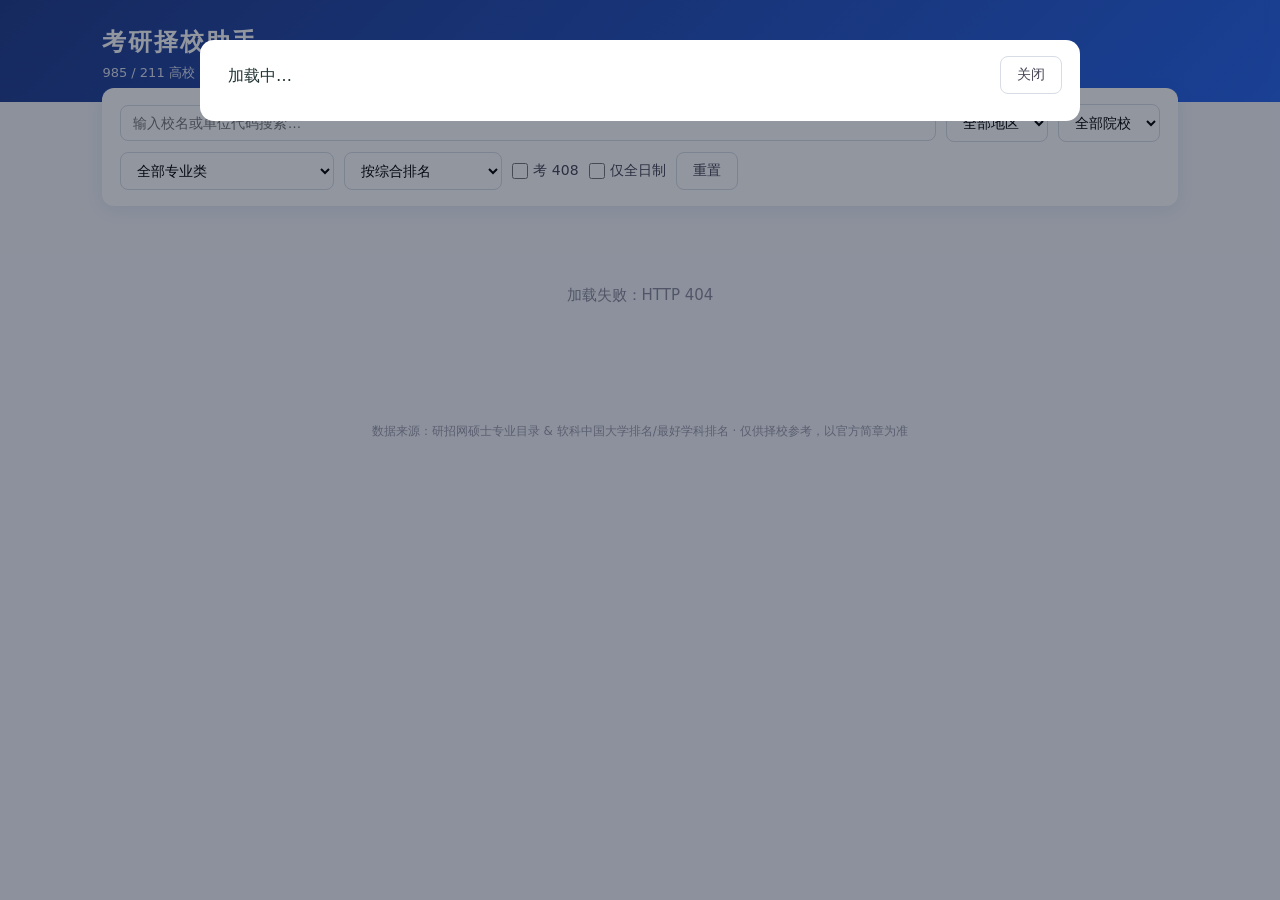
==== app/static/index.html @ 00258d8f "init" ====
<!DOCTYPE html>
<html lang="zh-CN">
<head>
<meta charset="UTF-8">
<meta name="viewport" content="width=device-width, initial-scale=1.0">
<title>考研择校助手 · 985/211 计算机方向</title>
<link rel="stylesheet" href="style.css">
</head>
<body>
<header>
  <h1>考研择校助手</h1>
  <p class="sub">985 / 211 高校 · 计算机方向硕士招生目录 <span id="stats"></span></p>
</header>

<section class="filters">
  <div class="row">
    <input id="f-kw" type="text" placeholder="输入校名或单位代码搜索…">
    <select id="f-province"><option value="">全部地区</option></select>
    <select id="f-tag">
      <option value="all">全部院校</option>
      <option value="985">985</option>
      <option value="211">211</option>
      <option value="zhx">自划线</option>
    </select>
  </div>
  <div class="row">
    <select id="f-group">
      <option value="">全部专业类</option>
      <option value="cs">计算机科学与技术（学硕）</option>
      <option value="se">软件工程（学硕）</option>
      <option value="cyb">网络空间安全（学硕）</option>
      <option value="xx">电子信息（专硕）</option>
    </select>
    <select id="f-sort">
      <option value="sr_rank">按综合排名</option>
      <option value="sr_cs_rank">按计算机学科排名</option>
      <option value="quota">按拟招生人数</option>
      <option value="name">按地区/校名</option>
    </select>
    <label class="chk"><input id="f-408" type="checkbox"> 考 408</label>
    <label class="chk"><input id="f-xxfs" type="checkbox"> 仅全日制</label>
    <button id="btn-reset" class="ghost">重置</button>
  </div>
</section>

<main>
  <div id="list" class="cards"></div>
  <div id="empty" class="empty hidden">没有符合条件的院校</div>
</main>

<div id="modal-mask" class="modal-mask hidden">
  <div class="modal">
    <button id="modal-close" class="ghost close">关闭</button>
    <div id="modal-body">加载中…</div>
  </div>
</div>

<footer>数据来源：研招网硕士专业目录 &amp; 软科中国大学排名/最好学科排名 · 仅供择校参考，以官方简章为准</footer>

<script src="app.js"></script>
</body>
</html>
---- app/static/style.css ----
* { box-sizing: border-box; margin: 0; padding: 0; }
body {
  font-family: "Microsoft YaHei", "PingFang SC", system-ui, sans-serif;
  background: #f4f6fa; color: #233;
}
header { background: linear-gradient(135deg, #1e3a8a, #2563eb); color: #fff; padding: 26px 8% 20px; }
header h1 { font-size: 24px; letter-spacing: 2px; }
header .sub { margin-top: 6px; opacity: .85; font-size: 13px; }
#stats { margin-left: 10px; background: rgba(255,255,255,.18); padding: 2px 10px; border-radius: 12px; }

.filters { background: #fff; margin: -14px 8% 0; border-radius: 12px; padding: 16px 18px;
  box-shadow: 0 4px 18px rgba(30,58,138,.08); }
.filters .row { display: flex; gap: 10px; align-items: center; flex-wrap: wrap; }
.filters .row + .row { margin-top: 10px; }
.filters input[type=text] { flex: 2; min-width: 200px; }
.filters select, .filters input[type=text] {
  padding: 9px 12px; border: 1px solid #d7dce5; border-radius: 8px; font-size: 14px; background: #fff;
}
.filters select:focus, .filters input:focus { outline: 2px solid #bfdbfe; border-color: #2563eb; }
.chk { display: flex; align-items: center; gap: 5px; font-size: 14px; color: #445; cursor: pointer; }
.chk input { width: 16px; height: 16px; accent-color: #2563eb; }
button.ghost {
  padding: 9px 16px; border: 1px solid #d7dce5; background: #fff; border-radius: 8px;
  cursor: pointer; font-size: 14px; color: #445;
}
button.ghost:hover { border-color: #2563eb; color: #2563eb; }

main { padding: 20px 8% 40px; }
.cards { display: grid; grid-template-columns: repeat(auto-fill, minmax(330px, 1fr)); gap: 14px; }
.card {
  background: #fff; border-radius: 12px; padding: 16px 18px; cursor: pointer;
  border: 1px solid #e8ecf3; transition: transform .12s, box-shadow .12s;
}
.card:hover { transform: translateY(-2px); box-shadow: 0 8px 22px rgba(30,58,138,.12); }
.card .top { display: flex; justify-content: space-between; align-items: baseline; }
.card h3 { font-size: 17px; color: #172554; }
.card .code { font-size: 12px; color: #94a3b8; }
.tags { margin: 8px 0; display: flex; gap: 6px; flex-wrap: wrap; }
.tag { font-size: 11px; padding: 2px 8px; border-radius: 10px; }
.tag.t985 { background: #fee2e2; color: #b91c1c; }
.tag.t211 { background: #dbeafe; color: #1d4ed8; }
.tag.tzhx { background: #fef3c7; color: #b45309; }
.tag.t408 { background: #dcfce7; color: #15803d; }
.meta { font-size: 13px; color: #556; line-height: 1.9; }
.meta b { color: #1e3a8a; }
.ranks { display: flex; gap: 14px; font-size: 12px; color: #778; margin-top: 6px; flex-wrap: wrap; }
.ranks span b { color: #2563eb; }

.empty { text-align: center; color: #889; padding: 60px 0; font-size: 15px; }
.hidden { display: none; }

.modal-mask { position: fixed; inset: 0; background: rgba(15,23,42,.45); z-index: 50;
  display: flex; align-items: flex-start; justify-content: center; overflow-y: auto; padding: 40px 16px; }
.modal { background: #fff; border-radius: 14px; width: 100%; max-width: 880px; padding: 26px 28px 34px; position: relative; }
.modal .close { position: absolute; right: 18px; top: 16px; }
.modal h2 { color: #172554; margin-bottom: 4px; }
.modal .head-meta { color: #667; font-size: 13px; margin-bottom: 16px; }
.sec-title { margin: 18px 0 8px; font-size: 15px; color: #1e3a8a; border-left: 4px solid #2563eb; padding-left: 8px; }
table { width: 100%; border-collapse: collapse; font-size: 13px; }
th, td { border-bottom: 1px solid #eef1f6; padding: 8px 10px; text-align: left; vertical-align: top; }
th { color: #667; font-weight: 600; background: #f8fafc; white-space: nowrap; }
td .bz { color: #a67c00; font-size: 12px; }
.badge { display: inline-block; background: #eff6ff; color: #1d4ed8; border-radius: 8px; padding: 1px 8px; font-size: 11px; margin-right: 6px; }

footer { text-align: center; color: #99a; font-size: 12px; padding: 18px 0 30px; }
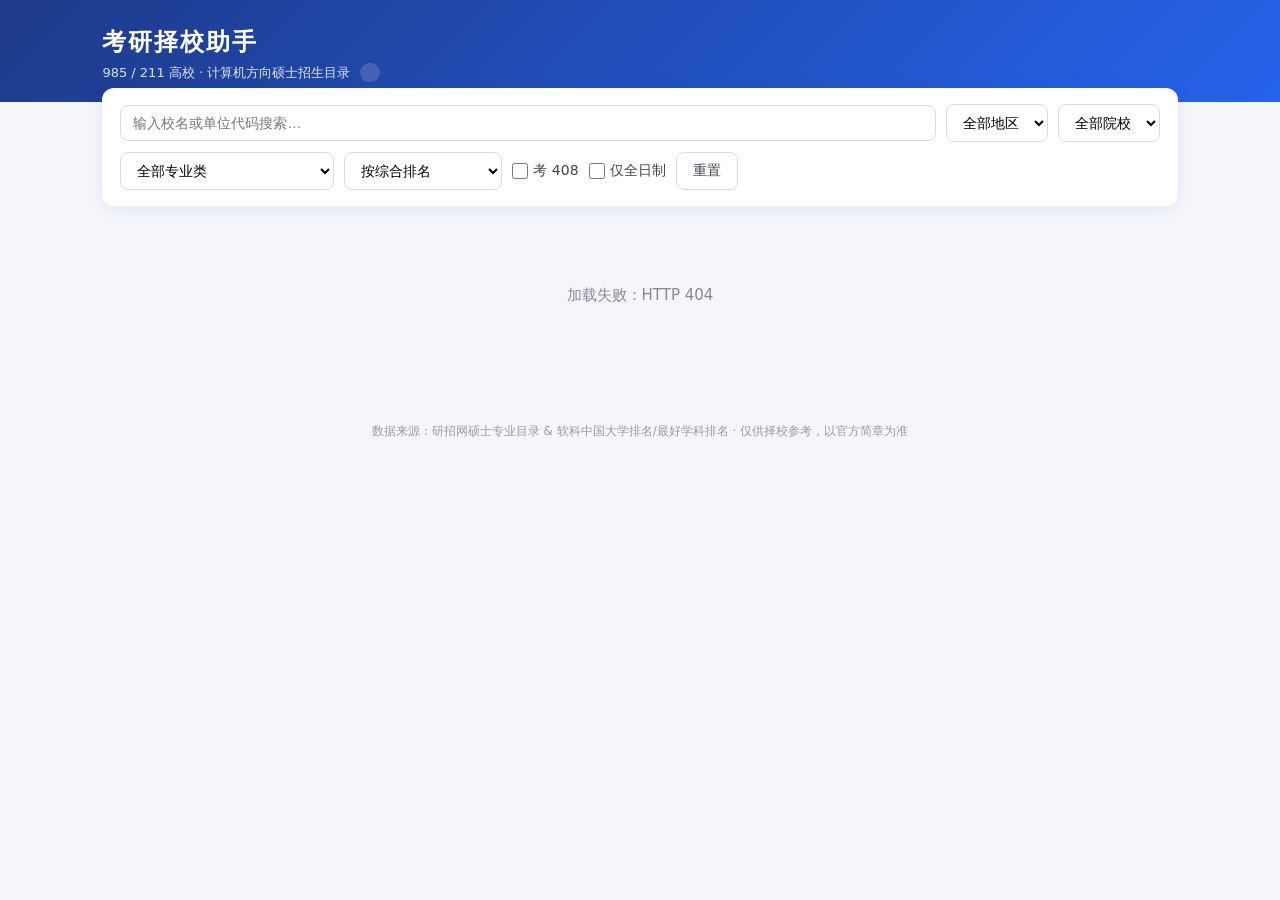
==== commit 5eef29ea: "分数线功能 + 混合模式全量采集568组数据 研招网登录墙绕行：主干专业按校名精确查询（0812 83校/计算机技术72校等），新增 _has_next 修复翻页崩溃；新增分数线爬虫 fsx.py（国" ====
--- a/app/static/index.html
+++ b/app/static/index.html
@@ -1,10 +1,10 @@
-<!DOCTYPE html>
+﻿<!DOCTYPE html>
 <html lang="zh-CN">
 <head>
 <meta charset="UTF-8">
 <meta name="viewport" content="width=device-width, initial-scale=1.0">
 <title>考研择校助手 · 985/211 计算机方向</title>
-<link rel="stylesheet" href="style.css">
+<link rel="stylesheet" href="style.css?v=2">
 </head>
 <body>
 <header>
@@ -57,6 +57,7 @@
 
 <footer>数据来源：研招网硕士专业目录 &amp; 软科中国大学排名/最好学科排名 · 仅供择校参考，以官方简章为准</footer>
 
-<script src="app.js"></script>
+<script src="app.js?v=2"></script>
 </body>
 </html>
+
--- a/app/static/style.css
+++ b/app/static/style.css
@@ -47,7 +47,7 @@
 .ranks span b { color: #2563eb; }
 
 .empty { text-align: center; color: #889; padding: 60px 0; font-size: 15px; }
-.hidden { display: none; }
+.hidden { display: none !important; }
 
 .modal-mask { position: fixed; inset: 0; background: rgba(15,23,42,.45); z-index: 50;
   display: flex; align-items: flex-start; justify-content: center; overflow-y: auto; padding: 40px 16px; }
@@ -62,4 +62,11 @@
 td .bz { color: #a67c00; font-size: 12px; }
 .badge { display: inline-block; background: #eff6ff; color: #1d4ed8; border-radius: 8px; padding: 1px 8px; font-size: 11px; margin-right: 6px; }
 
+.fsx-note { font-size: 13px; color: #667; line-height: 1.8; margin: 6px 0; }
+.fsx-table td, .fsx-table th { text-align: center; }
+.fsx-table td b { color: #1e3a8a; }
+.zhx-year { font-size: 13px; margin: 10px 0 4px; color: #334; }
+.zhx-year a { color: #2563eb; }
+.fsx-img { display: block; max-width: 100%; border: 1px solid #e2e8f0; border-radius: 8px; margin: 8px 0; }
+
 footer { text-align: center; color: #99a; font-size: 12px; padding: 18px 0 30px; }
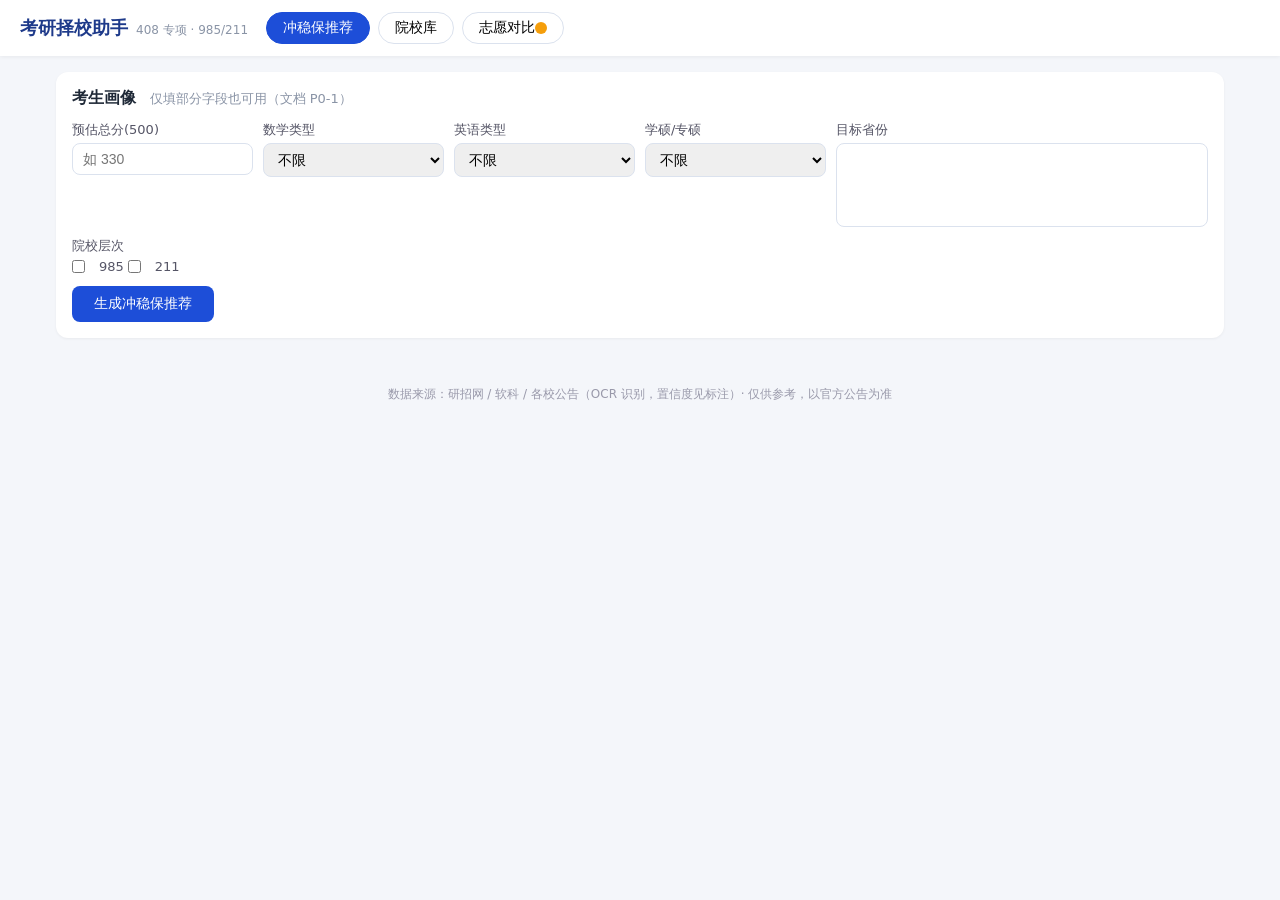
==== commit 203f01cf: "按执行文档重构为408专项MVP：v2数据模型+OCR校线+冲稳保推荐 - 数据模型v2：colleges/programs/score_records/retest_rules，408统考分类139" ====
--- a/app/static/index.html
+++ b/app/static/index.html
@@ -1,63 +1,90 @@
-﻿<!DOCTYPE html>
+<!DOCTYPE html>
 <html lang="zh-CN">
 <head>
 <meta charset="UTF-8">
 <meta name="viewport" content="width=device-width, initial-scale=1.0">
-<title>考研择校助手 · 985/211 计算机方向</title>
-<link rel="stylesheet" href="style.css?v=2">
+<title>考研择校助手 · 408 专项</title>
+<link rel="stylesheet" href="style.css?v=3">
 </head>
 <body>
 <header>
-  <h1>考研择校助手</h1>
-  <p class="sub">985 / 211 高校 · 计算机方向硕士招生目录 <span id="stats"></span></p>
+  <div class="logo">考研择校助手<span class="sub">408 专项 · 985/211</span></div>
+  <nav>
+    <button class="tab active" data-tab="rec">冲稳保推荐</button>
+    <button class="tab" data-tab="lib">院校库</button>
+    <button class="tab" data-tab="cmp">志愿对比 <span id="fav-badge" class="fav-badge"></span></button>
+  </nav>
 </header>
 
-<section class="filters">
-  <div class="row">
-    <input id="f-kw" type="text" placeholder="输入校名或单位代码搜索…">
-    <select id="f-province"><option value="">全部地区</option></select>
+<main>
+<!-- ======== 冲稳保推荐 ======== -->
+<section id="tab-rec" class="tab-page active">
+  <div class="panel">
+    <h2>考生画像 <span class="hint">仅填部分字段也可用（文档 P0-1）</span></h2>
+    <div class="form-grid">
+      <label>预估总分(500) <input id="pf-total" type="number" min="0" max="500" placeholder="如 330"></label>
+      <label>数学类型
+        <select id="pf-math"><option value="">不限</option><option>数一</option><option>数二</option></select></label>
+      <label>英语类型
+        <select id="pf-english"><option value="">不限</option><option>英一</option><option>英二</option></select></label>
+      <label>学硕/专硕
+        <select id="pf-degree"><option value="">不限</option><option>学硕</option><option>专硕</option></select></label>
+      <label class="span2">目标省份 <select id="pf-prov" multiple size="4"></select></label>
+      <label class="span2">院校层次
+        <span class="chk-row">
+          <input type="checkbox" id="pf-lv985" value="985"><em>985</em>
+          <input type="checkbox" id="pf-lv211" value="211"><em>211</em>
+        </span></label>
+    </div>
+    <button id="btn-rec" class="primary">生成冲稳保推荐</button>
+    <span id="rec-status" class="hint"></span>
+  </div>
+  <div id="rec-result"></div>
+</section>
+
+<!-- ======== 院校库 ======== -->
+<section id="tab-lib" class="tab-page">
+  <div class="filters">
+    <input id="f-k" placeholder="搜索校名/代码">
+    <select id="f-prov"><option value="">全部省份</option></select>
     <select id="f-tag">
-      <option value="all">全部院校</option>
-      <option value="985">985</option>
-      <option value="211">211</option>
-      <option value="zhx">自划线</option>
+      <option value="all">全部</option><option value="985">985</option>
+      <option value="211">211</option><option value="zhx">自划线</option>
+    </select>
+    <select id="f-group">
+      <option value="">全部专业类</option><option value="cs">0812 计算机</option>
+      <option value="se">0835 软工</option><option value="cyb">0839 网安</option>
+      <option value="xx">0854 电子信息</option>
+    </select>
+    <select id="f-408"><option value="">含自命题</option><option value="1">仅408统考</option></select>
+    <select id="f-sort">
+      <option value="sr_rank">综合排名</option><option value="sr_cs_rank">计算机学科排名</option>
+      <option value="quota">招生名额</option><option value="name">按省份名</option>
     </select>
   </div>
-  <div class="row">
-    <select id="f-group">
-      <option value="">全部专业类</option>
-      <option value="cs">计算机科学与技术（学硕）</option>
-      <option value="se">软件工程（学硕）</option>
-      <option value="cyb">网络空间安全（学硕）</option>
-      <option value="xx">电子信息（专硕）</option>
-    </select>
-    <select id="f-sort">
-      <option value="sr_rank">按综合排名</option>
-      <option value="sr_cs_rank">按计算机学科排名</option>
-      <option value="quota">按拟招生人数</option>
-      <option value="name">按地区/校名</option>
-    </select>
-    <label class="chk"><input id="f-408" type="checkbox"> 考 408</label>
-    <label class="chk"><input id="f-xxfs" type="checkbox"> 仅全日制</label>
-    <button id="btn-reset" class="ghost">重置</button>
-  </div>
+  <div id="stats" class="hint"></div>
+  <div id="grid" class="grid"></div>
 </section>
 
-<main>
-  <div id="list" class="cards"></div>
-  <div id="empty" class="empty hidden">没有符合条件的院校</div>
+<!-- ======== 志愿对比 ======== -->
+<section id="tab-cmp" class="tab-page">
+  <div class="panel">
+    <h2>志愿对比 <span class="hint">在院校库点「对比」加入，最多 5 所</span></h2>
+    <button id="btn-cmp-clear" class="ghost">清空</button>
+  </div>
+  <div id="cmp-wrap"><p class="hint">尚未添加对比院校。</p></div>
+</section>
 </main>
 
+<!-- 详情弹层 -->
 <div id="modal-mask" class="modal-mask hidden">
   <div class="modal">
-    <button id="modal-close" class="ghost close">关闭</button>
-    <div id="modal-body">加载中…</div>
+    <button id="modal-close">✕</button>
+    <div id="modal-body"></div>
   </div>
 </div>
 
-<footer>数据来源：研招网硕士专业目录 &amp; 软科中国大学排名/最好学科排名 · 仅供择校参考，以官方简章为准</footer>
-
-<script src="app.js?v=2"></script>
+<footer>数据来源：研招网 / 软科 / 各校公告（OCR 识别，置信度见标注）· 仅供参考，以官方公告为准</footer>
+<script src="app.js?v=3"></script>
 </body>
 </html>
-
--- a/app/static/style.css
+++ b/app/static/style.css
@@ -1,72 +1,95 @@
 * { box-sizing: border-box; margin: 0; padding: 0; }
-body {
-  font-family: "Microsoft YaHei", "PingFang SC", system-ui, sans-serif;
-  background: #f4f6fa; color: #233;
-}
-header { background: linear-gradient(135deg, #1e3a8a, #2563eb); color: #fff; padding: 26px 8% 20px; }
-header h1 { font-size: 24px; letter-spacing: 2px; }
-header .sub { margin-top: 6px; opacity: .85; font-size: 13px; }
-#stats { margin-left: 10px; background: rgba(255,255,255,.18); padding: 2px 10px; border-radius: 12px; }
+body { font-family: "PingFang SC", "Microsoft YaHei", system-ui, sans-serif; background: #f4f6fa; color: #1f2937; }
+.hidden { display: none !important; }
+.hint { color: #8a94a6; font-size: 13px; }
+.up { color: #16a34a; } .down { color: #dc2626; }
+.disclaimer { font-size: 12px; color: #99a; margin: 14px 4px; }
 
-.filters { background: #fff; margin: -14px 8% 0; border-radius: 12px; padding: 16px 18px;
-  box-shadow: 0 4px 18px rgba(30,58,138,.08); }
-.filters .row { display: flex; gap: 10px; align-items: center; flex-wrap: wrap; }
-.filters .row + .row { margin-top: 10px; }
-.filters input[type=text] { flex: 2; min-width: 200px; }
-.filters select, .filters input[type=text] {
-  padding: 9px 12px; border: 1px solid #d7dce5; border-radius: 8px; font-size: 14px; background: #fff;
-}
-.filters select:focus, .filters input:focus { outline: 2px solid #bfdbfe; border-color: #2563eb; }
-.chk { display: flex; align-items: center; gap: 5px; font-size: 14px; color: #445; cursor: pointer; }
-.chk input { width: 16px; height: 16px; accent-color: #2563eb; }
-button.ghost {
-  padding: 9px 16px; border: 1px solid #d7dce5; background: #fff; border-radius: 8px;
-  cursor: pointer; font-size: 14px; color: #445;
-}
-button.ghost:hover { border-color: #2563eb; color: #2563eb; }
+header { display: flex; align-items: center; gap: 18px; flex-wrap: wrap; background: #fff; padding: 12px 20px; box-shadow: 0 1px 4px rgba(0,0,0,.06); position: sticky; top: 0; z-index: 10; }
+.logo { font-size: 18px; font-weight: 700; color: #1e3a8a; }
+.logo .sub { font-size: 12px; color: #8a94a6; margin-left: 8px; font-weight: 400; }
+nav { display: flex; gap: 8px; flex-wrap: wrap; }
+.tab { border: 1px solid #dbe2ee; background: #fff; border-radius: 18px; padding: 6px 16px; cursor: pointer; font-size: 14px; }
+.tab.active { background: #1d4ed8; color: #fff; border-color: #1d4ed8; }
+.fav-badge { background: #f59e0b; color: #fff; border-radius: 8px; padding: 0 6px; font-size: 11px; }
 
-main { padding: 20px 8% 40px; }
-.cards { display: grid; grid-template-columns: repeat(auto-fill, minmax(330px, 1fr)); gap: 14px; }
-.card {
-  background: #fff; border-radius: 12px; padding: 16px 18px; cursor: pointer;
-  border: 1px solid #e8ecf3; transition: transform .12s, box-shadow .12s;
-}
-.card:hover { transform: translateY(-2px); box-shadow: 0 8px 22px rgba(30,58,138,.12); }
-.card .top { display: flex; justify-content: space-between; align-items: baseline; }
-.card h3 { font-size: 17px; color: #172554; }
-.card .code { font-size: 12px; color: #94a3b8; }
-.tags { margin: 8px 0; display: flex; gap: 6px; flex-wrap: wrap; }
-.tag { font-size: 11px; padding: 2px 8px; border-radius: 10px; }
-.tag.t985 { background: #fee2e2; color: #b91c1c; }
-.tag.t211 { background: #dbeafe; color: #1d4ed8; }
-.tag.tzhx { background: #fef3c7; color: #b45309; }
-.tag.t408 { background: #dcfce7; color: #15803d; }
-.meta { font-size: 13px; color: #556; line-height: 1.9; }
-.meta b { color: #1e3a8a; }
-.ranks { display: flex; gap: 14px; font-size: 12px; color: #778; margin-top: 6px; flex-wrap: wrap; }
-.ranks span b { color: #2563eb; }
+main { max-width: 1200px; margin: 0 auto; padding: 16px; }
+.tab-page { display: none; }
+.tab-page.active { display: block; }
 
-.empty { text-align: center; color: #889; padding: 60px 0; font-size: 15px; }
-.hidden { display: none !important; }
+.panel { background: #fff; border-radius: 12px; padding: 16px; margin-bottom: 14px; box-shadow: 0 1px 3px rgba(0,0,0,.05); }
+.panel h2 { font-size: 16px; margin-bottom: 12px; }
+.panel h2 .hint { font-weight: 400; margin-left: 8px; }
+.form-grid { display: grid; grid-template-columns: repeat(auto-fit, minmax(180px, 1fr)); gap: 10px; margin-bottom: 12px; }
+.form-grid label { font-size: 13px; color: #556; display: flex; flex-direction: column; gap: 4px; }
+.form-grid .span2 { grid-column: span 2; }
+.form-grid input, .form-grid select { border: 1px solid #dbe2ee; border-radius: 8px; padding: 7px 10px; font-size: 14px; }
+.chk-row { display: flex; gap: 14px; align-items: center; }
+.chk-row em { font-style: normal; margin-right: -10px; }
+.primary { background: #1d4ed8; color: #fff; border: 0; border-radius: 8px; padding: 9px 22px; font-size: 14px; cursor: pointer; }
+.ghost { background: #fff; border: 1px solid #dbe2ee; border-radius: 8px; padding: 5px 12px; cursor: pointer; font-size: 13px; }
+#rec-status { margin-left: 10px; }
 
-.modal-mask { position: fixed; inset: 0; background: rgba(15,23,42,.45); z-index: 50;
-  display: flex; align-items: flex-start; justify-content: center; overflow-y: auto; padding: 40px 16px; }
-.modal { background: #fff; border-radius: 14px; width: 100%; max-width: 880px; padding: 26px 28px 34px; position: relative; }
-.modal .close { position: absolute; right: 18px; top: 16px; }
-.modal h2 { color: #172554; margin-bottom: 4px; }
-.modal .head-meta { color: #667; font-size: 13px; margin-bottom: 16px; }
-.sec-title { margin: 18px 0 8px; font-size: 15px; color: #1e3a8a; border-left: 4px solid #2563eb; padding-left: 8px; }
-table { width: 100%; border-collapse: collapse; font-size: 13px; }
-th, td { border-bottom: 1px solid #eef1f6; padding: 8px 10px; text-align: left; vertical-align: top; }
-th { color: #667; font-weight: 600; background: #f8fafc; white-space: nowrap; }
-td .bz { color: #a67c00; font-size: 12px; }
+.tiers { display: grid; grid-template-columns: repeat(auto-fit, minmax(320px, 1fr)); gap: 14px; }
+.tier h3 { font-size: 15px; margin: 0 0 8px; }
+.t-冲 { color: #dc2626; } .t-稳 { color: #d97706; } .t-保 { color: #16a34a; }
+.rec-card { background: #fff; border-radius: 12px; padding: 12px 14px; margin-bottom: 10px; box-shadow: 0 1px 3px rgba(0,0,0,.05); }
+.rec-head { display: flex; align-items: center; gap: 6px; flex-wrap: wrap; }
+.rec-head b { font-size: 15px; }
+.rec-head .fav-btn { margin-left: auto; }
+.rec-meta { font-size: 12px; color: #667085; margin: 6px 0; }
+.rec-line { font-size: 14px; }
+.rec-card details { margin-top: 8px; font-size: 13px; }
+.rec-card details ul { padding-left: 18px; color: #556; }
+.rec-card .risk { color: #b45309; }
+
+.filters { display: flex; gap: 8px; flex-wrap: wrap; margin-bottom: 10px; }
+.filters input, .filters select { border: 1px solid #dbe2ee; border-radius: 8px; padding: 7px 10px; font-size: 13px; background: #fff; }
+#stats { margin: 6px 2px 12px; }
+.grid { display: grid; grid-template-columns: repeat(auto-fill, minmax(250px, 1fr)); gap: 12px; }
+.card { position: relative; background: #fff; border-radius: 12px; padding: 14px; cursor: pointer; box-shadow: 0 1px 3px rgba(0,0,0,.05); transition: transform .12s; }
+.card:hover { transform: translateY(-2px); }
+.card h3 { font-size: 15px; margin-bottom: 6px; }
+.card .meta { font-size: 12px; color: #667085; margin-bottom: 4px; }
+.fav-btn { background: none; border: 0; font-size: 16px; cursor: pointer; color: #f59e0b; }
+.fav-btn.on { color: #f59e0b; }
+
 .badge { display: inline-block; background: #eff6ff; color: #1d4ed8; border-radius: 8px; padding: 1px 8px; font-size: 11px; margin-right: 6px; }
+.badge.cA { background: #dcfce7; color: #15803d; }
+.badge.cB { background: #fef3c7; color: #b45309; }
+.badge.cC { background: #fee2e2; color: #b91c1c; }
+
+.cmp-table { width: 100%; border-collapse: collapse; background: #fff; border-radius: 12px; overflow: hidden; box-shadow: 0 1px 3px rgba(0,0,0,.05); }
+.cmp-table th, .cmp-table td { border: 1px solid #eef1f6; padding: 10px 12px; font-size: 13px; text-align: left; vertical-align: top; }
+.cmp-table th { background: #f8fafc; width: 110px; color: #556; }
+
+.modal-mask { position: fixed; inset: 0; background: rgba(15, 23, 42, .45); z-index: 100; display: flex; align-items: flex-start; justify-content: center; padding: 30px 12px; overflow-y: auto; }
+.modal { position: relative; background: #fff; border-radius: 14px; max-width: 780px; width: 100%; padding: 22px; }
+#modal-close { position: absolute; top: 12px; right: 14px; border: 0; background: #f1f5f9; width: 30px; height: 30px; border-radius: 50%; cursor: pointer; font-size: 14px; }
+.modal h2 { font-size: 18px; margin-bottom: 6px; }
+.modal .code { color: #99a; font-size: 13px; font-weight: 400; }
+.head-meta { font-size: 13px; color: #556; margin-bottom: 14px; }
+.sec-title { font-weight: 700; font-size: 14px; margin: 16px 0 8px; border-left: 3px solid #1d4ed8; padding-left: 8px; }
+.pg-table { width: 100%; border-collapse: collapse; font-size: 12.5px; }
+.pg-table th, .pg-table td { border-bottom: 1px solid #eef1f6; padding: 6px 8px; text-align: left; }
+.pg-table th { color: #8a94a6; font-weight: 500; }
+.src { color: #8a94a6; font-size: 11.5px; }
 
 .fsx-note { font-size: 13px; color: #667; line-height: 1.8; margin: 6px 0; }
-.fsx-table td, .fsx-table th { text-align: center; }
+.fsx-table { width: 100%; border-collapse: collapse; font-size: 13px; margin: 8px 0; }
+.fsx-table th, .fsx-table td { border-bottom: 1px solid #eef1f6; padding: 7px 8px; text-align: center; }
+.fsx-table th { color: #8a94a6; font-weight: 500; }
 .fsx-table td b { color: #1e3a8a; }
 .zhx-year { font-size: 13px; margin: 10px 0 4px; color: #334; }
 .zhx-year a { color: #2563eb; }
 .fsx-img { display: block; max-width: 100%; border: 1px solid #e2e8f0; border-radius: 8px; margin: 8px 0; }
 
 footer { text-align: center; color: #99a; font-size: 12px; padding: 18px 0 30px; }
+
+@media (max-width: 640px) {
+  .tiers { grid-template-columns: 1fr; }
+  .form-grid .span2 { grid-column: span 1; }
+  .grid { grid-template-columns: 1fr 1fr; }
+  .cmp-table th { width: 80px; }
+  .modal { padding: 16px; }
+}
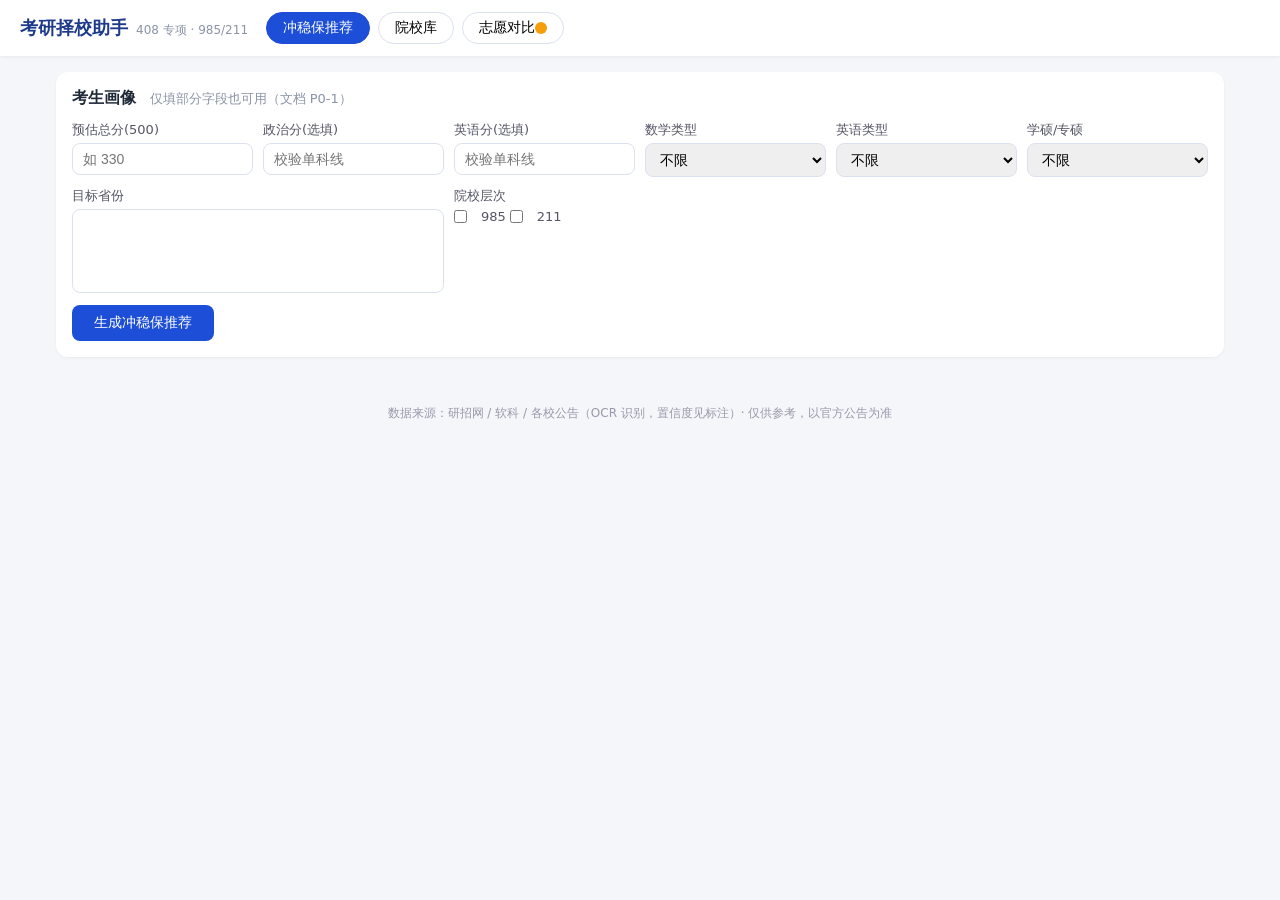
==== commit b6bda301: "按仓库评审报告修复：统考名额解析/单科线校验/过线概率文案 - 解析 nzsrsstr 得真实统考名额，408报考点名额缺失 70%->0.2%，修复推免挤压修正与名额排序 - 画像新增政治/英语分（" ====
--- a/app/static/index.html
+++ b/app/static/index.html
@@ -4,7 +4,7 @@
 <meta charset="UTF-8">
 <meta name="viewport" content="width=device-width, initial-scale=1.0">
 <title>考研择校助手 · 408 专项</title>
-<link rel="stylesheet" href="style.css?v=3">
+<link rel="stylesheet" href="style.css?v=4">
 </head>
 <body>
 <header>
@@ -23,6 +23,8 @@
     <h2>考生画像 <span class="hint">仅填部分字段也可用（文档 P0-1）</span></h2>
     <div class="form-grid">
       <label>预估总分(500) <input id="pf-total" type="number" min="0" max="500" placeholder="如 330"></label>
+      <label>政治分(选填) <input id="pf-politics" type="number" min="0" max="100" placeholder="校验单科线"></label>
+      <label>英语分(选填) <input id="pf-english-score" type="number" min="0" max="100" placeholder="校验单科线"></label>
       <label>数学类型
         <select id="pf-math"><option value="">不限</option><option>数一</option><option>数二</option></select></label>
       <label>英语类型
@@ -85,6 +87,6 @@
 </div>
 
 <footer>数据来源：研招网 / 软科 / 各校公告（OCR 识别，置信度见标注）· 仅供参考，以官方公告为准</footer>
-<script src="app.js?v=3"></script>
+<script src="app.js?v=4"></script>
 </body>
 </html>
--- a/app/static/style.css
+++ b/app/static/style.css
@@ -42,6 +42,8 @@
 .rec-card details { margin-top: 8px; font-size: 13px; }
 .rec-card details ul { padding-left: 18px; color: #556; }
 .rec-card .risk { color: #b45309; }
+.single-warn { background: #fef3c7; border-radius: 8px; padding: 6px 10px; margin-bottom: 8px; font-size: 13px; color: #b45309; font-weight: 600; }
+.first-card { border: 2px solid #6366f1; background: #f5f6ff; }
 
 .filters { display: flex; gap: 8px; flex-wrap: wrap; margin-bottom: 10px; }
 .filters input, .filters select { border: 1px solid #dbe2ee; border-radius: 8px; padding: 7px 10px; font-size: 13px; background: #fff; }
